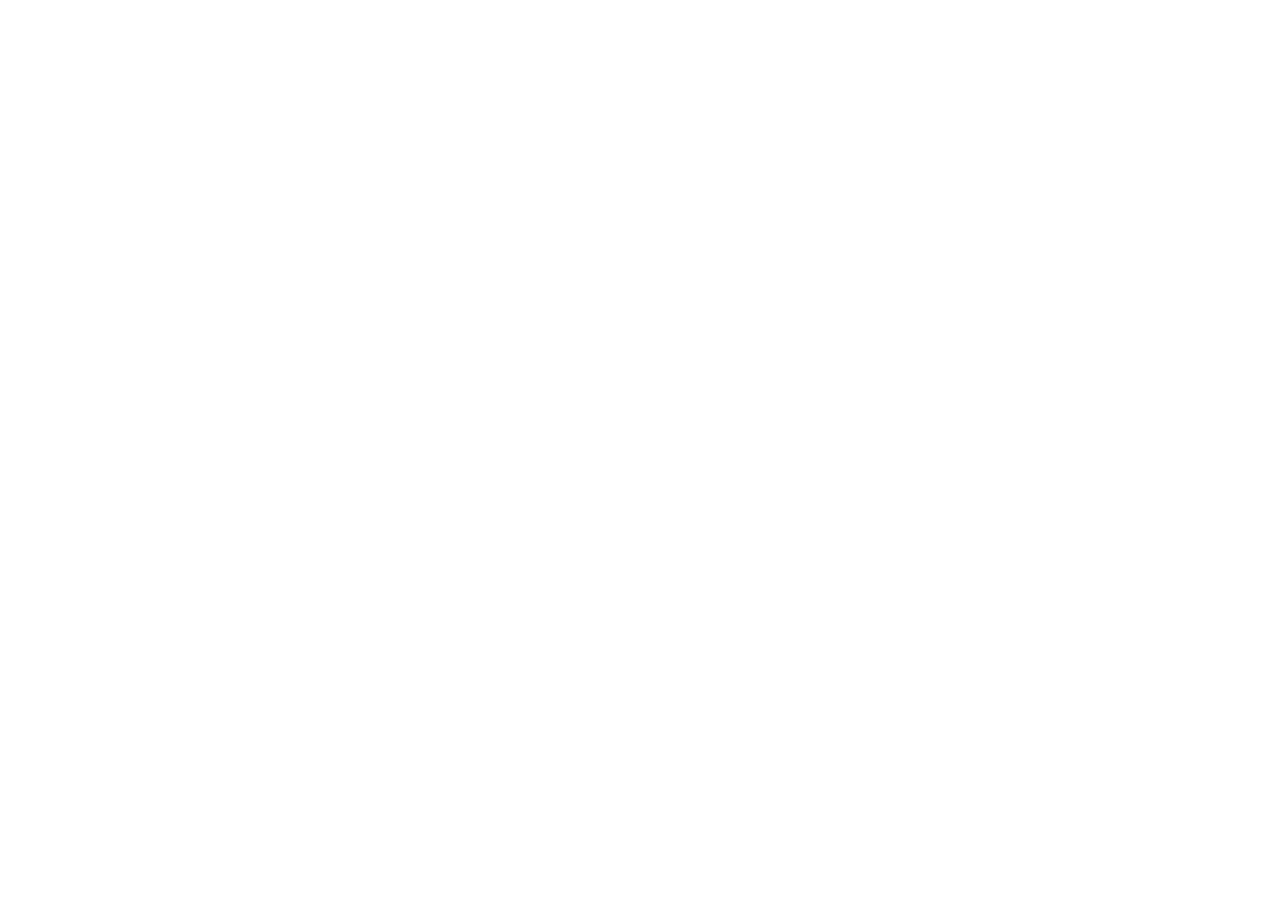
==== loan calculator.html @ 9507148d "Add files via upload" ====
<!DOCTYPE html>
<html>
<head>
<title>Loan Calculator</title>
<!-- Styles and scripts are included inside this file -->
</head>
<body>
  <!-- Structure of the loan calculator interface -->
</body>
</html>
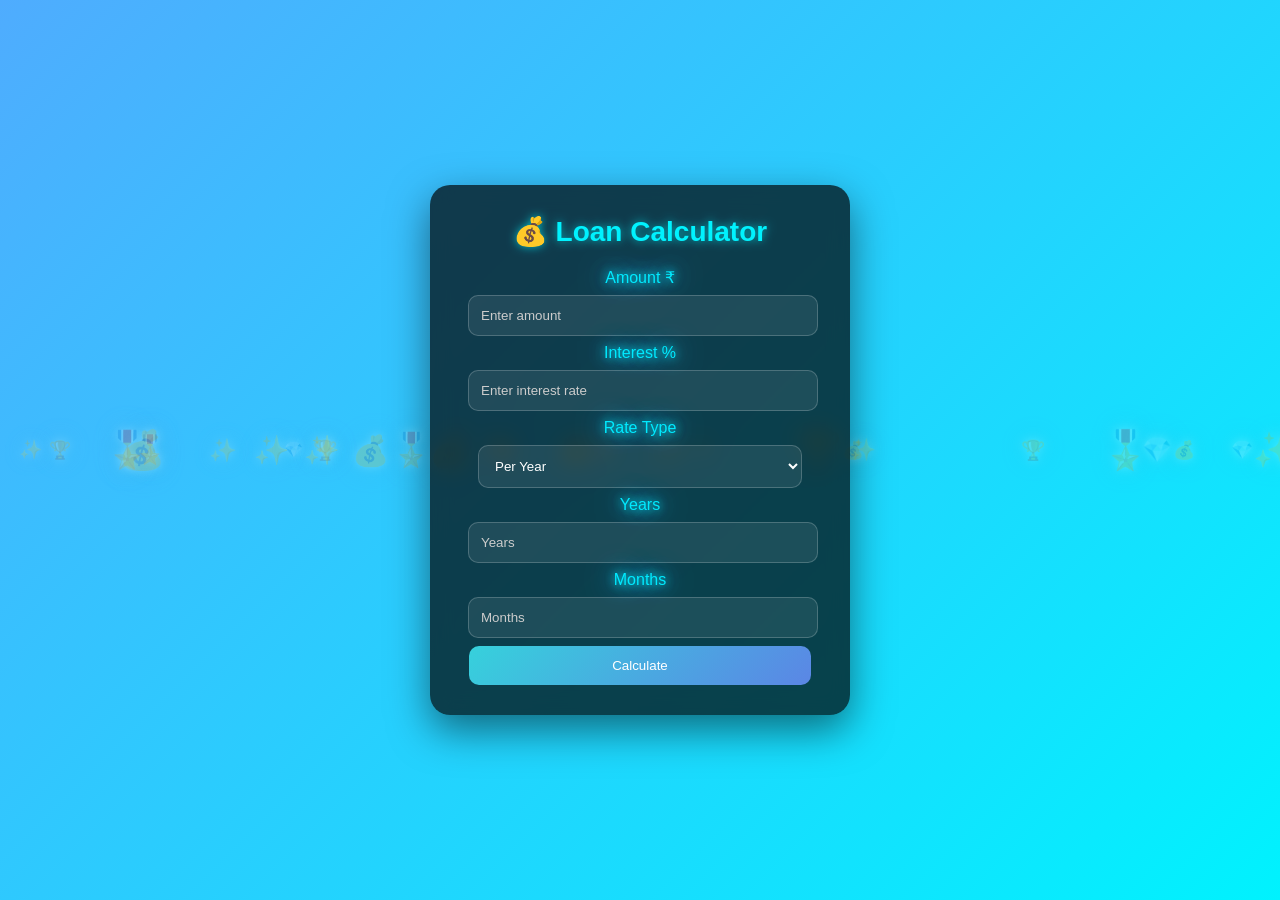
==== commit 4ac9ba35: "Add files via upload" ====
--- a/loan calculator.html
+++ b/loan calculator.html
@@ -1,10 +1,177 @@
+
 <!DOCTYPE html>
 <html>
 <head>
 <title>Loan Calculator</title>
-<!-- Styles and scripts are included inside this file -->
+<style>
+body {
+  font-family: 'Segoe UI', sans-serif;
+  margin: 0;
+  height: 100vh;
+  display: flex;
+  justify-content: center;
+  align-items: center;
+  background: linear-gradient(135deg,#4facfe,#00f2fe);
+  overflow: hidden;
+  position: relative;
+}
+
+/* Floating Background Logos */
+.bg-logo {
+  position: absolute;
+  opacity: 0.2;
+  animation: floatAnim linear infinite;
+  text-shadow: 0 0 10px #fff, 0 0 20px #36d1dc, 0 0 30px #5b86e5;
+}
+
+@keyframes floatAnim {
+  0% { transform: translateY(100vh) rotate(0deg) scale(0.5); opacity:0; }
+  50% { opacity:0.5; }
+  100% { transform: translateY(-10vh) rotate(360deg) scale(1.2); opacity:0; }
+}
+
+/* Calculator Box */
+.box {
+  width: 360px;
+  padding: 30px;
+  border-radius: 20px;
+  background: rgba(0,0,0,0.7);
+  backdrop-filter: blur(10px);
+  box-shadow: 0 15px 40px rgba(0,0,0,0.5);
+  text-align: center;
+  color: white;
+  position: relative;
+  z-index: 10;
+}
+
+/* Logo & Labels */
+.logo {
+  font-size: 28px;
+  font-weight: bold;
+  margin-bottom: 20px;
+  color: #00f2fe;
+  text-shadow: 0 0 10px rgba(0,242,254,0.7);
+}
+
+.premium-logo {
+  font-weight: 500;
+  display: inline-block;
+  color: #00eaff;
+  text-shadow: 0 0 10px #00eaff, 0 0 20px #36d1dc, 0 0 30px #5b86e5;
+  animation: glow 2s ease-in-out infinite alternate;
+}
+
+@keyframes glow {
+  0% { transform: scale(1);}
+  50% { transform: scale(1.1);}
+  100% { transform: scale(1);}
+}
+
+/* Inputs */
+input, select {
+  width: 90%;
+  padding: 12px;
+  margin: 8px;
+  border-radius: 10px;
+  border: 1px solid rgba(255,255,255,0.2);
+  background: rgba(255,255,255,0.08);
+  color: white;
+  outline: none;
+}
+
+select option { color: black; background: white; }
+input::placeholder { color: #ccc; }
+
+button {
+  width: 95%;
+  padding: 12px;
+  border: none;
+  border-radius: 10px;
+  background: linear-gradient(135deg,#36d1dc,#5b86e5);
+  color: white;
+  cursor: pointer;
+}
+
+.result {
+  display:none;
+  margin-top:15px;
+  padding:15px;
+  background: rgba(255,255,255,0.1);
+  border-radius:10px;
+}
+
+.show { display:block; }
+</style>
 </head>
 <body>
-  <!-- Structure of the loan calculator interface -->
+
+<!-- Dense Floating Logos -->
+<script>
+const logos = ['💎','🏆','✨','💰','🎖️'];
+for(let i=0;i<30;i++){
+  const span = document.createElement('span');
+  span.className = 'bg-logo';
+  span.innerText = logos[Math.floor(Math.random()*logos.length)];
+  span.style.left = Math.random()*100 + '%';
+  span.style.fontSize = 15 + Math.random()*25 + 'px';
+  span.style.animationDuration = 8 + Math.random()*12 + 's';
+  document.body.appendChild(span);
+}
+</script>
+
+<div class="box">
+  <div class="logo">💰 Loan Calculator</div>
+
+  <span class="label"><span class="premium-logo">Amount ₹</span></span>
+  <input type="number" id="amount" placeholder="Enter amount">
+
+  <span class="label"><span class="premium-logo">Interest %</span></span>
+  <input type="number" id="rate" placeholder="Enter interest rate">
+
+  <span class="label"><span class="premium-logo">Rate Type</span></span>
+  <select id="rateType">
+    <option value="yearly">Per Year</option>
+    <option value="monthly">Per Month</option>
+  </select>
+
+  <span class="label"><span class="premium-logo">Years</span></span>
+  <input type="number" id="years" placeholder="Years">
+
+  <span class="label"><span class="premium-logo">Months</span></span>
+  <input type="number" id="months" placeholder="Months">
+
+  <button onclick="calculate()">Calculate</button>
+
+  <div id="result" class="result"></div>
+</div>
+
+<script>
+function calculate(){
+  let P = parseFloat(document.getElementById("amount").value);
+  let rate = parseFloat(document.getElementById("rate").value);
+  let type = document.getElementById("rateType").value;
+  let years = parseInt(document.getElementById("years").value)||0;
+  let months = parseInt(document.getElementById("months").value)||0;
+  let t = years*12 + months;
+  let result = document.getElementById("result");
+
+  if(!P || !rate || t<=0){
+    result.innerHTML="⚠️ Fill correct data";
+    result.classList.add("show");
+    return;
+  }
+
+  let r = type==="yearly" ? rate/12 : rate;
+  let interest = (P*r*t)/100;
+  let total = P + interest;
+
+  result.innerHTML = `
+  <b>Total:</b> ₹ ${total.toFixed(2)}<br><br>
+  <b>Interest:</b> ₹ ${interest.toFixed(2)}
+  `;
+
+  result.classList.add("show");
+}
+</script>
 </body>
 </html>
